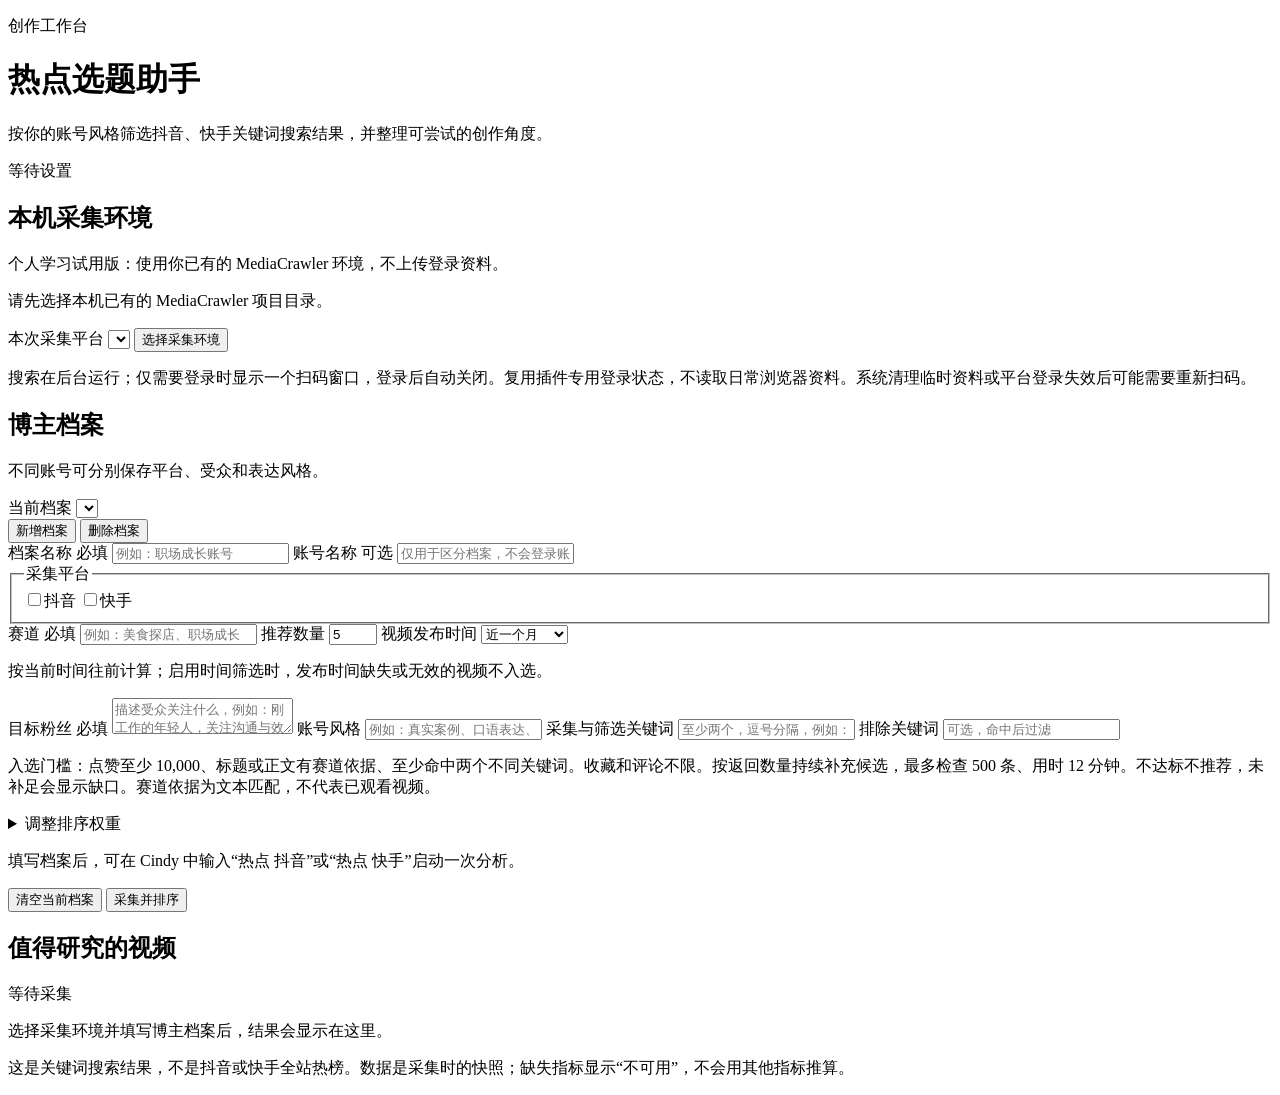
==== tmp/hot-topic-plugin/index.html @ 8072d880 "feat: add hot topic plugin source Signed-off-by: shenjiacheng <3329362278@qq.com>" ====
<!doctype html>
<html lang="zh-CN">
<head>
  <meta charset="utf-8">
  <meta name="viewport" content="width=device-width, initial-scale=1">
  <title>热点选题助手</title>
  <link rel="stylesheet" href="/panel.css">
  <script src="/panel.js" defer></script>
</head>
<body>
  <main class="app">
    <header class="page-header">
      <div>
        <p class="eyebrow">创作工作台</p>
        <h1>热点选题助手</h1>
        <p class="intro">按你的账号风格筛选抖音、快手关键词搜索结果，并整理可尝试的创作角度。</p>
      </div>
      <span class="source-badge" id="source-label">等待设置</span>
    </header>

    <section class="panel collector-panel" aria-labelledby="collector-title">
      <div class="section-heading">
        <div>
          <h2 id="collector-title">本机采集环境</h2>
          <p class="section-copy">个人学习试用版：使用你已有的 MediaCrawler 环境，不上传登录资料。</p>
        </div>
      </div>
      <div class="collector-setup">
        <p class="status" id="crawler-status" role="status" aria-live="polite">请先选择本机已有的 MediaCrawler 项目目录。</p>
        <div class="collector-controls">
          <label class="field run-platform-field" for="run-platform">
            <span class="field-label">本次采集平台</span>
            <select id="run-platform" class="input"></select>
          </label>
          <button class="button button-secondary" id="select-crawler" type="button">选择采集环境</button>
        </div>
      </div>
      <p class="selected-path" id="crawler-path" hidden></p>
      <p class="data-note">搜索在后台运行；仅需要登录时显示一个扫码窗口，登录后自动关闭。复用插件专用登录状态，不读取日常浏览器资料。系统清理临时资料或平台登录失效后可能需要重新扫码。</p>
    </section>

    <section class="panel" aria-labelledby="profile-title">
      <div class="section-heading">
        <div>
          <h2 id="profile-title">博主档案</h2>
          <p class="section-copy">不同账号可分别保存平台、受众和表达风格。</p>
        </div>
      </div>

      <div class="profile-toolbar">
        <label class="field profile-picker" for="profile-select">
          <span class="field-label">当前档案</span>
          <select id="profile-select" class="input" aria-label="选择博主档案"></select>
        </label>
        <div class="profile-actions">
          <button class="button button-secondary" id="add-profile" type="button">新增档案</button>
          <button class="button button-secondary" id="delete-profile" type="button">删除档案</button>
        </div>
      </div>

      <form id="profile-form" novalidate>
        <div class="field-grid">
          <label class="field" for="profile-name">
            <span class="field-label">档案名称 <span class="required-mark">必填</span></span>
            <input id="profile-name" name="profileName" class="input" maxlength="60" autocomplete="off" placeholder="例如：职场成长账号">
          </label>
          <label class="field" for="account-name">
            <span class="field-label">账号名称 <span class="optional-mark">可选</span></span>
            <input id="account-name" name="accountName" class="input" maxlength="80" autocomplete="off" placeholder="仅用于区分档案，不会登录账号">
          </label>
          <fieldset class="field field-full platform-fieldset">
            <legend class="field-label">采集平台</legend>
            <div class="platform-options">
              <label class="check-field"><input id="platform-douyin" name="platform" type="checkbox" value="douyin"><span>抖音</span></label>
              <label class="check-field"><input id="platform-kuaishou" name="platform" type="checkbox" value="kuaishou"><span>快手</span></label>
            </div>
          </fieldset>
          <label class="field" for="niche">
            <span class="field-label">赛道 <span class="required-mark">必填</span></span>
            <input id="niche" name="niche" class="input" maxlength="120" autocomplete="off" placeholder="例如：美食探店、职场成长">
          </label>
          <label class="field" for="top-n">
            <span class="field-label">推荐数量</span>
            <input id="top-n" name="topN" class="input" type="number" min="1" max="50" step="1" value="5">
          </label>
          <label class="field" for="time-range">
            <span class="field-label">视频发布时间</span>
            <select id="time-range" name="timeRange" class="input">
              <option value="7d">近一周</option>
              <option value="1m" selected>近一个月</option>
              <option value="3m">近一个季度</option>
              <option value="6m">近半年</option>
              <option value="1y">近一年</option>
              <option value="3y">近三年</option>
              <option value="all">不限时间</option>
            </select>
          </label>
          <p class="data-note">按当前时间往前计算；启用时间筛选时，发布时间缺失或无效的视频不入选。</p>
          <label class="field field-full" for="audience">
            <span class="field-label">目标粉丝 <span class="required-mark">必填</span></span>
            <textarea id="audience" name="audience" class="textarea" maxlength="600" placeholder="描述受众关注什么，例如：刚工作的年轻人，关注沟通与效率"></textarea>
          </label>
          <label class="field field-full" for="content-style">
            <span class="field-label">账号风格</span>
            <input id="content-style" name="contentStyle" class="input" maxlength="240" autocomplete="off" placeholder="例如：真实案例、口语表达、步骤拆解">
          </label>
          <label class="field" for="include-keywords">
            <span class="field-label">采集与筛选关键词</span>
            <input id="include-keywords" name="includeKeywords" class="input" autocomplete="off" placeholder="至少两个，逗号分隔，例如：校园、同桌">
          </label>
          <label class="field" for="exclude-keywords">
            <span class="field-label">排除关键词</span>
            <input id="exclude-keywords" name="excludeKeywords" class="input" autocomplete="off" placeholder="可选，命中后过滤">
          </label>
        </div>

        <p class="data-note">入选门槛：点赞至少 10,000、标题或正文有赛道依据、至少命中两个不同关键词。收藏和评论不限。按返回数量持续补充候选，最多检查 500 条、用时 12 分钟。不达标不推荐，未补足会显示缺口。赛道依据为文本匹配，不代表已观看视频。</p>
        <details class="weights">
          <summary>调整排序权重</summary>
          <div class="weight-grid">
            <label class="field" for="weight-engagement">
              <span class="field-label">互动表现</span>
              <input id="weight-engagement" class="input" type="number" min="0" max="1" step="0.05" value="0.40">
            </label>
            <label class="field" for="weight-audience">
              <span class="field-label">画像匹配</span>
              <input id="weight-audience" class="input" type="number" min="0" max="1" step="0.05" value="0.35">
            </label>
            <label class="field" for="weight-keywords">
              <span class="field-label">关键词相关</span>
              <input id="weight-keywords" class="input" type="number" min="0" max="1" step="0.05" value="0.25">
            </label>
            <p class="weight-hint">权重会按比例归一化；至少一项需要大于 0。</p>
          </div>
        </details>

        <div class="action-row">
          <p class="status" id="status" role="status" aria-live="polite">填写档案后，可在 Cindy 中输入“热点 抖音”或“热点 快手”启动一次分析。</p>
          <div class="actions">
            <button class="button button-secondary" id="reset-profile" type="button">清空当前档案</button>
            <button class="button button-secondary" id="cancel-run" type="button" hidden>取消采集</button>
            <button class="button button-primary" id="run-ranking" type="button">采集并排序</button>
          </div>
        </div>
      </form>
    </section>

    <section class="panel results-panel" aria-labelledby="results-title">
      <div class="section-heading results-heading">
        <div>
          <h2 id="results-title">值得研究的视频</h2>
          <p class="section-copy" id="result-count">等待采集</p>
        </div>
      </div>
      <div class="summary" id="summary" hidden></div>
      <div class="state-box" id="empty-state" role="status">
        <p id="empty-message">选择采集环境并填写博主档案后，结果会显示在这里。</p>
      </div>
      <div class="results-list" id="results" hidden></div>
      <p class="data-note">这是关键词搜索结果，不是抖音或快手全站热榜。数据是采集时的快照；缺失指标显示“不可用”，不会用其他指标推算。</p>
    </section>
  </main>
</body>
</html>
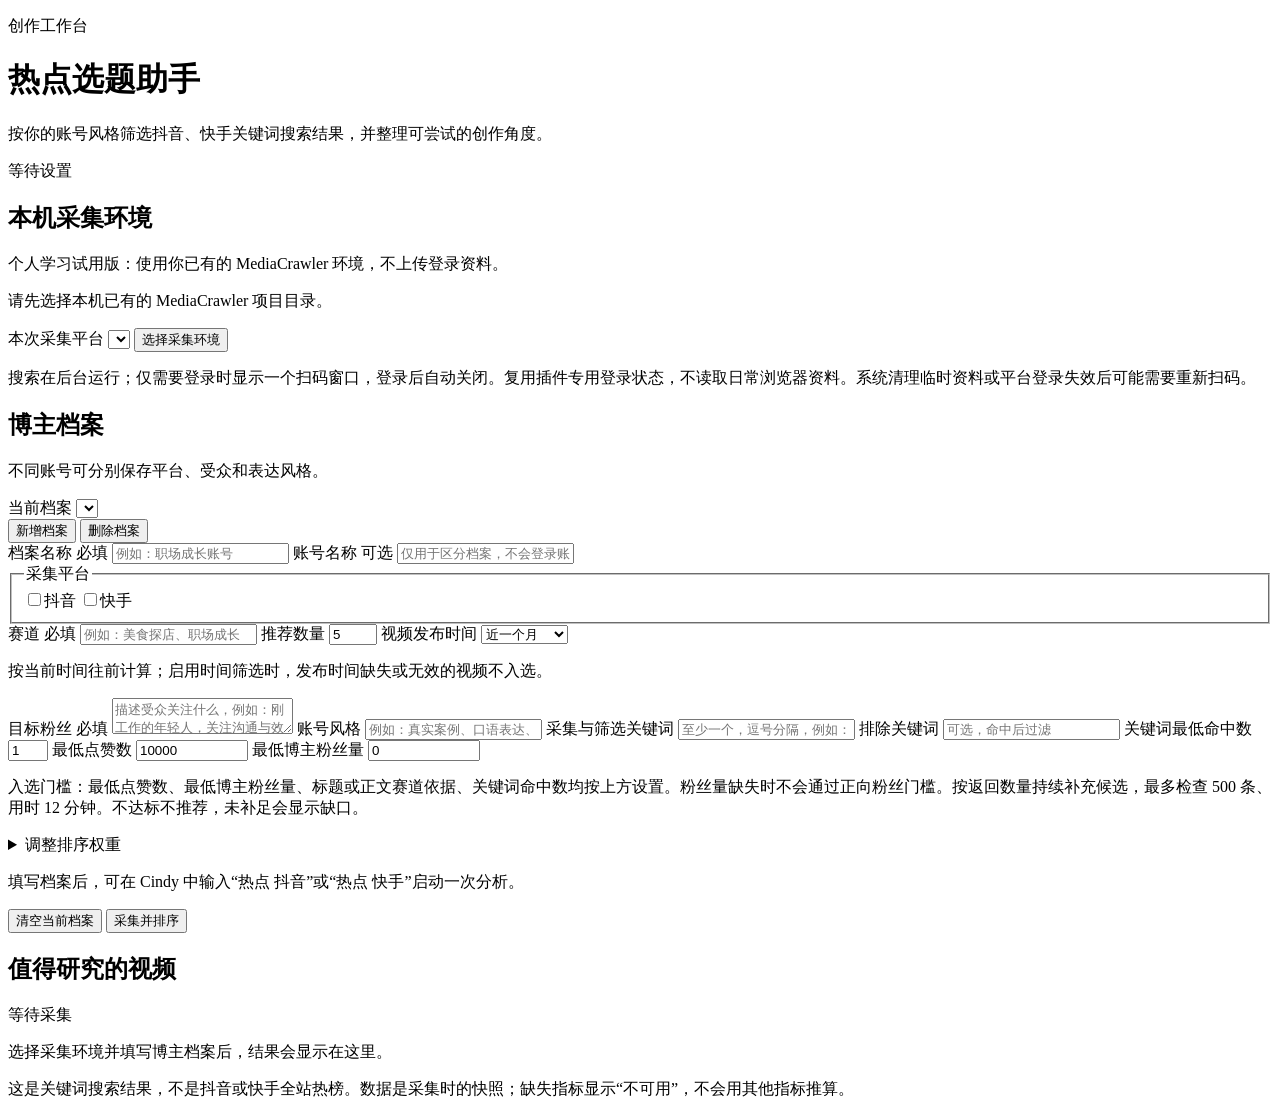
==== commit 56aa77f5: "feat: make hot topic filters configurable Signed-off-by: shenjiacheng <3329362278@qq.com>" ====
--- a/tmp/hot-topic-plugin/index.html
+++ b/tmp/hot-topic-plugin/index.html
@@ -106,15 +106,27 @@
           </label>
           <label class="field" for="include-keywords">
             <span class="field-label">采集与筛选关键词</span>
-            <input id="include-keywords" name="includeKeywords" class="input" autocomplete="off" placeholder="至少两个，逗号分隔，例如：校园、同桌">
+            <input id="include-keywords" name="includeKeywords" class="input" autocomplete="off" placeholder="至少一个，逗号分隔，例如：校园、同桌">
           </label>
           <label class="field" for="exclude-keywords">
             <span class="field-label">排除关键词</span>
             <input id="exclude-keywords" name="excludeKeywords" class="input" autocomplete="off" placeholder="可选，命中后过滤">
           </label>
+          <label class="field" for="min-keyword-hits">
+            <span class="field-label">关键词最低命中数</span>
+            <input id="min-keyword-hits" name="minKeywordHits" class="input" type="number" min="1" max="3" step="1" value="1">
+          </label>
+          <label class="field" for="min-likes">
+            <span class="field-label">最低点赞数</span>
+            <input id="min-likes" name="minLikes" class="input" type="number" min="0" max="1000000000" step="1" value="10000">
+          </label>
+          <label class="field" for="min-followers">
+            <span class="field-label">最低博主粉丝量</span>
+            <input id="min-followers" name="minFollowers" class="input" type="number" min="0" max="1000000000" step="1" value="0">
+          </label>
         </div>
 
-        <p class="data-note">入选门槛：点赞至少 10,000、标题或正文有赛道依据、至少命中两个不同关键词。收藏和评论不限。按返回数量持续补充候选，最多检查 500 条、用时 12 分钟。不达标不推荐，未补足会显示缺口。赛道依据为文本匹配，不代表已观看视频。</p>
+        <p class="data-note">入选门槛：最低点赞数、最低博主粉丝量、标题或正文赛道依据、关键词命中数均按上方设置。粉丝量缺失时不会通过正向粉丝门槛。按返回数量持续补充候选，最多检查 500 条、用时 12 分钟。不达标不推荐，未补足会显示缺口。</p>
         <details class="weights">
           <summary>调整排序权重</summary>
           <div class="weight-grid">
